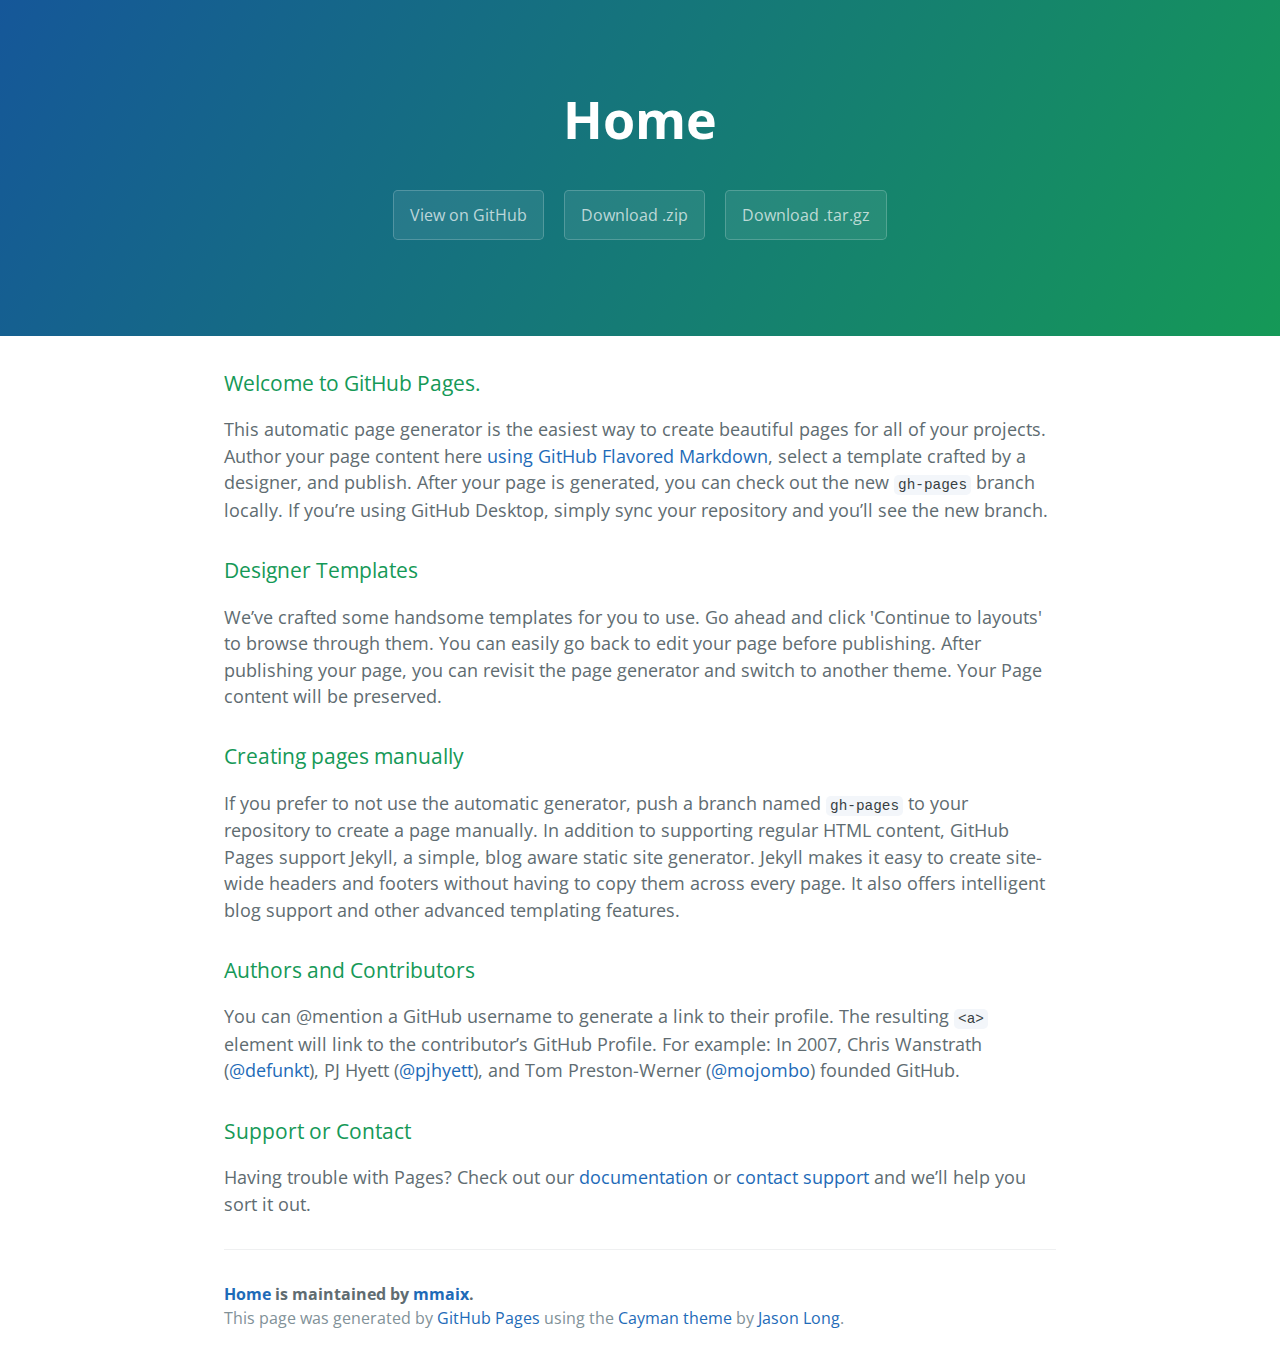
==== index.html @ e5095d08 "Create gh-pages branch via GitHub" ====
<!DOCTYPE html>
<html lang="en-us">
  <head>
    <meta charset="UTF-8">
    <title>Home by mmaix</title>
    <meta name="viewport" content="width=device-width, initial-scale=1">
    <link rel="stylesheet" type="text/css" href="stylesheets/normalize.css" media="screen">
    <link href='https://fonts.googleapis.com/css?family=Open+Sans:400,700' rel='stylesheet' type='text/css'>
    <link rel="stylesheet" type="text/css" href="stylesheets/stylesheet.css" media="screen">
    <link rel="stylesheet" type="text/css" href="stylesheets/github-light.css" media="screen">
  </head>
  <body>
    <section class="page-header">
      <h1 class="project-name">Home</h1>
      <h2 class="project-tagline"></h2>
      <a href="https://github.com/mmaix/home" class="btn">View on GitHub</a>
      <a href="https://github.com/mmaix/home/zipball/master" class="btn">Download .zip</a>
      <a href="https://github.com/mmaix/home/tarball/master" class="btn">Download .tar.gz</a>
    </section>

    <section class="main-content">
      <h3>
<a id="welcome-to-github-pages" class="anchor" href="#welcome-to-github-pages" aria-hidden="true"><span aria-hidden="true" class="octicon octicon-link"></span></a>Welcome to GitHub Pages.</h3>

<p>This automatic page generator is the easiest way to create beautiful pages for all of your projects. Author your page content here <a href="https://guides.github.com/features/mastering-markdown/">using GitHub Flavored Markdown</a>, select a template crafted by a designer, and publish. After your page is generated, you can check out the new <code>gh-pages</code> branch locally. If you’re using GitHub Desktop, simply sync your repository and you’ll see the new branch.</p>

<h3>
<a id="designer-templates" class="anchor" href="#designer-templates" aria-hidden="true"><span aria-hidden="true" class="octicon octicon-link"></span></a>Designer Templates</h3>

<p>We’ve crafted some handsome templates for you to use. Go ahead and click 'Continue to layouts' to browse through them. You can easily go back to edit your page before publishing. After publishing your page, you can revisit the page generator and switch to another theme. Your Page content will be preserved.</p>

<h3>
<a id="creating-pages-manually" class="anchor" href="#creating-pages-manually" aria-hidden="true"><span aria-hidden="true" class="octicon octicon-link"></span></a>Creating pages manually</h3>

<p>If you prefer to not use the automatic generator, push a branch named <code>gh-pages</code> to your repository to create a page manually. In addition to supporting regular HTML content, GitHub Pages support Jekyll, a simple, blog aware static site generator. Jekyll makes it easy to create site-wide headers and footers without having to copy them across every page. It also offers intelligent blog support and other advanced templating features.</p>

<h3>
<a id="authors-and-contributors" class="anchor" href="#authors-and-contributors" aria-hidden="true"><span aria-hidden="true" class="octicon octicon-link"></span></a>Authors and Contributors</h3>

<p>You can @mention a GitHub username to generate a link to their profile. The resulting <code>&lt;a&gt;</code> element will link to the contributor’s GitHub Profile. For example: In 2007, Chris Wanstrath (<a href="https://github.com/defunkt" class="user-mention">@defunkt</a>), PJ Hyett (<a href="https://github.com/pjhyett" class="user-mention">@pjhyett</a>), and Tom Preston-Werner (<a href="https://github.com/mojombo" class="user-mention">@mojombo</a>) founded GitHub.</p>

<h3>
<a id="support-or-contact" class="anchor" href="#support-or-contact" aria-hidden="true"><span aria-hidden="true" class="octicon octicon-link"></span></a>Support or Contact</h3>

<p>Having trouble with Pages? Check out our <a href="https://help.github.com/pages">documentation</a> or <a href="https://github.com/contact">contact support</a> and we’ll help you sort it out.</p>

      <footer class="site-footer">
        <span class="site-footer-owner"><a href="https://github.com/mmaix/home">Home</a> is maintained by <a href="https://github.com/mmaix">mmaix</a>.</span>

        <span class="site-footer-credits">This page was generated by <a href="https://pages.github.com">GitHub Pages</a> using the <a href="https://github.com/jasonlong/cayman-theme">Cayman theme</a> by <a href="https://twitter.com/jasonlong">Jason Long</a>.</span>
      </footer>

    </section>

  
  </body>
</html>
---- stylesheets/stylesheet.css ----
* {
  box-sizing: border-box; }

body {
  padding: 0;
  margin: 0;
  font-family: "Open Sans", "Helvetica Neue", Helvetica, Arial, sans-serif;
  font-size: 16px;
  line-height: 1.5;
  color: #606c71; }

a {
  color: #1e6bb8;
  text-decoration: none; }
  a:hover {
    text-decoration: underline; }

.btn {
  display: inline-block;
  margin-bottom: 1rem;
  color: rgba(255, 255, 255, 0.7);
  background-color: rgba(255, 255, 255, 0.08);
  border-color: rgba(255, 255, 255, 0.2);
  border-style: solid;
  border-width: 1px;
  border-radius: 0.3rem;
  transition: color 0.2s, background-color 0.2s, border-color 0.2s; }
  .btn + .btn {
    margin-left: 1rem; }

.btn:hover {
  color: rgba(255, 255, 255, 0.8);
  text-decoration: none;
  background-color: rgba(255, 255, 255, 0.2);
  border-color: rgba(255, 255, 255, 0.3); }

@media screen and (min-width: 64em) {
  .btn {
    padding: 0.75rem 1rem; } }

@media screen and (min-width: 42em) and (max-width: 64em) {
  .btn {
    padding: 0.6rem 0.9rem;
    font-size: 0.9rem; } }

@media screen and (max-width: 42em) {
  .btn {
    display: block;
    width: 100%;
    padding: 0.75rem;
    font-size: 0.9rem; }
    .btn + .btn {
      margin-top: 1rem;
      margin-left: 0; } }

.page-header {
  color: #fff;
  text-align: center;
  background-color: #159957;
  background-image: linear-gradient(120deg, #155799, #159957); }

@media screen and (min-width: 64em) {
  .page-header {
    padding: 5rem 6rem; } }

@media screen and (min-width: 42em) and (max-width: 64em) {
  .page-header {
    padding: 3rem 4rem; } }

@media screen and (max-width: 42em) {
  .page-header {
    padding: 2rem 1rem; } }

.project-name {
  margin-top: 0;
  margin-bottom: 0.1rem; }

@media screen and (min-width: 64em) {
  .project-name {
    font-size: 3.25rem; } }

@media screen and (min-width: 42em) and (max-width: 64em) {
  .project-name {
    font-size: 2.25rem; } }

@media screen and (max-width: 42em) {
  .project-name {
    font-size: 1.75rem; } }

.project-tagline {
  margin-bottom: 2rem;
  font-weight: normal;
  opacity: 0.7; }

@media screen and (min-width: 64em) {
  .project-tagline {
    font-size: 1.25rem; } }

@media screen and (min-width: 42em) and (max-width: 64em) {
  .project-tagline {
    font-size: 1.15rem; } }

@media screen and (max-width: 42em) {
  .project-tagline {
    font-size: 1rem; } }

.main-content :first-child {
  margin-top: 0; }
.main-content img {
  max-width: 100%; }
.main-content h1, .main-content h2, .main-content h3, .main-content h4, .main-content h5, .main-content h6 {
  margin-top: 2rem;
  margin-bottom: 1rem;
  font-weight: normal;
  color: #159957; }
.main-content p {
  margin-bottom: 1em; }
.main-content code {
  padding: 2px 4px;
  font-family: Consolas, "Liberation Mono", Menlo, Courier, monospace;
  font-size: 0.9rem;
  color: #383e41;
  background-color: #f3f6fa;
  border-radius: 0.3rem; }
.main-content pre {
  padding: 0.8rem;
  margin-top: 0;
  margin-bottom: 1rem;
  font: 1rem Consolas, "Liberation Mono", Menlo, Courier, monospace;
  color: #567482;
  word-wrap: normal;
  background-color: #f3f6fa;
  border: solid 1px #dce6f0;
  border-radius: 0.3rem; }
  .main-content pre > code {
    padding: 0;
    margin: 0;
    font-size: 0.9rem;
    color: #567482;
    word-break: normal;
    white-space: pre;
    background: transparent;
    border: 0; }
.main-content .highlight {
  margin-bottom: 1rem; }
  .main-content .highlight pre {
    margin-bottom: 0;
    word-break: normal; }
.main-content .highlight pre, .main-content pre {
  padding: 0.8rem;
  overflow: auto;
  font-size: 0.9rem;
  line-height: 1.45;
  border-radius: 0.3rem; }
.main-content pre code, .main-content pre tt {
  display: inline;
  max-width: initial;
  padding: 0;
  margin: 0;
  overflow: initial;
  line-height: inherit;
  word-wrap: normal;
  background-color: transparent;
  border: 0; }
  .main-content pre code:before, .main-content pre code:after, .main-content pre tt:before, .main-content pre tt:after {
    content: normal; }
.main-content ul, .main-content ol {
  margin-top: 0; }
.main-content blockquote {
  padding: 0 1rem;
  margin-left: 0;
  color: #819198;
  border-left: 0.3rem solid #dce6f0; }
  .main-content blockquote > :first-child {
    margin-top: 0; }
  .main-content blockquote > :last-child {
    margin-bottom: 0; }
.main-content table {
  display: block;
  width: 100%;
  overflow: auto;
  word-break: normal;
  word-break: keep-all; }
  .main-content table th {
    font-weight: bold; }
  .main-content table th, .main-content table td {
    padding: 0.5rem 1rem;
    border: 1px solid #e9ebec; }
.main-content dl {
  padding: 0; }
  .main-content dl dt {
    padding: 0;
    margin-top: 1rem;
    font-size: 1rem;
    font-weight: bold; }
  .main-content dl dd {
    padding: 0;
    margin-bottom: 1rem; }
.main-content hr {
  height: 2px;
  padding: 0;
  margin: 1rem 0;
  background-color: #eff0f1;
  border: 0; }

@media screen and (min-width: 64em) {
  .main-content {
    max-width: 64rem;
    padding: 2rem 6rem;
    margin: 0 auto;
    font-size: 1.1rem; } }

@media screen and (min-width: 42em) and (max-width: 64em) {
  .main-content {
    padding: 2rem 4rem;
    font-size: 1.1rem; } }

@media screen and (max-width: 42em) {
  .main-content {
    padding: 2rem 1rem;
    font-size: 1rem; } }

.site-footer {
  padding-top: 2rem;
  margin-top: 2rem;
  border-top: solid 1px #eff0f1; }

.site-footer-owner {
  display: block;
  font-weight: bold; }

.site-footer-credits {
  color: #819198; }

@media screen and (min-width: 64em) {
  .site-footer {
    font-size: 1rem; } }

@media screen and (min-width: 42em) and (max-width: 64em) {
  .site-footer {
    font-size: 1rem; } }

@media screen and (max-width: 42em) {
  .site-footer {
    font-size: 0.9rem; } }
---- stylesheets/github-light.css ----
/*
The MIT License (MIT)

Copyright (c) 2016 GitHub, Inc.

Permission is hereby granted, free of charge, to any person obtaining a copy
of this software and associated documentation files (the "Software"), to deal
in the Software without restriction, including without limitation the rights
to use, copy, modify, merge, publish, distribute, sublicense, and/or sell
copies of the Software, and to permit persons to whom the Software is
furnished to do so, subject to the following conditions:

The above copyright notice and this permission notice shall be included in all
copies or substantial portions of the Software.

THE SOFTWARE IS PROVIDED "AS IS", WITHOUT WARRANTY OF ANY KIND, EXPRESS OR
IMPLIED, INCLUDING BUT NOT LIMITED TO THE WARRANTIES OF MERCHANTABILITY,
FITNESS FOR A PARTICULAR PURPOSE AND NONINFRINGEMENT. IN NO EVENT SHALL THE
AUTHORS OR COPYRIGHT HOLDERS BE LIABLE FOR ANY CLAIM, DAMAGES OR OTHER
LIABILITY, WHETHER IN AN ACTION OF CONTRACT, TORT OR OTHERWISE, ARISING FROM,
OUT OF OR IN CONNECTION WITH THE SOFTWARE OR THE USE OR OTHER DEALINGS IN THE
SOFTWARE.

*/

.pl-c /* comment */ {
  color: #969896;
}

.pl-c1 /* constant, variable.other.constant, support, meta.property-name, support.constant, support.variable, meta.module-reference, markup.raw, meta.diff.header */,
.pl-s .pl-v /* string variable */ {
  color: #0086b3;
}

.pl-e /* entity */,
.pl-en /* entity.name */ {
  color: #795da3;
}

.pl-smi /* variable.parameter.function, storage.modifier.package, storage.modifier.import, storage.type.java, variable.other */,
.pl-s .pl-s1 /* string source */ {
  color: #333;
}

.pl-ent /* entity.name.tag */ {
  color: #63a35c;
}

.pl-k /* keyword, storage, storage.type */ {
  color: #a71d5d;
}

.pl-s /* string */,
.pl-pds /* punctuation.definition.string, string.regexp.character-class */,
.pl-s .pl-pse .pl-s1 /* string punctuation.section.embedded source */,
.pl-sr /* string.regexp */,
.pl-sr .pl-cce /* string.regexp constant.character.escape */,
.pl-sr .pl-sre /* string.regexp source.ruby.embedded */,
.pl-sr .pl-sra /* string.regexp string.regexp.arbitrary-repitition */ {
  color: #183691;
}

.pl-v /* variable */ {
  color: #ed6a43;
}

.pl-id /* invalid.deprecated */ {
  color: #b52a1d;
}

.pl-ii /* invalid.illegal */ {
  color: #f8f8f8;
  background-color: #b52a1d;
}

.pl-sr .pl-cce /* string.regexp constant.character.escape */ {
  font-weight: bold;
  color: #63a35c;
}

.pl-ml /* markup.list */ {
  color: #693a17;
}

.pl-mh /* markup.heading */,
.pl-mh .pl-en /* markup.heading entity.name */,
.pl-ms /* meta.separator */ {
  font-weight: bold;
  color: #1d3e81;
}

.pl-mq /* markup.quote */ {
  color: #008080;
}

.pl-mi /* markup.italic */ {
  font-style: italic;
  color: #333;
}

.pl-mb /* markup.bold */ {
  font-weight: bold;
  color: #333;
}

.pl-md /* markup.deleted, meta.diff.header.from-file */ {
  color: #bd2c00;
  background-color: #ffecec;
}

.pl-mi1 /* markup.inserted, meta.diff.header.to-file */ {
  color: #55a532;
  background-color: #eaffea;
}

.pl-mdr /* meta.diff.range */ {
  font-weight: bold;
  color: #795da3;
}

.pl-mo /* meta.output */ {
  color: #1d3e81;
}
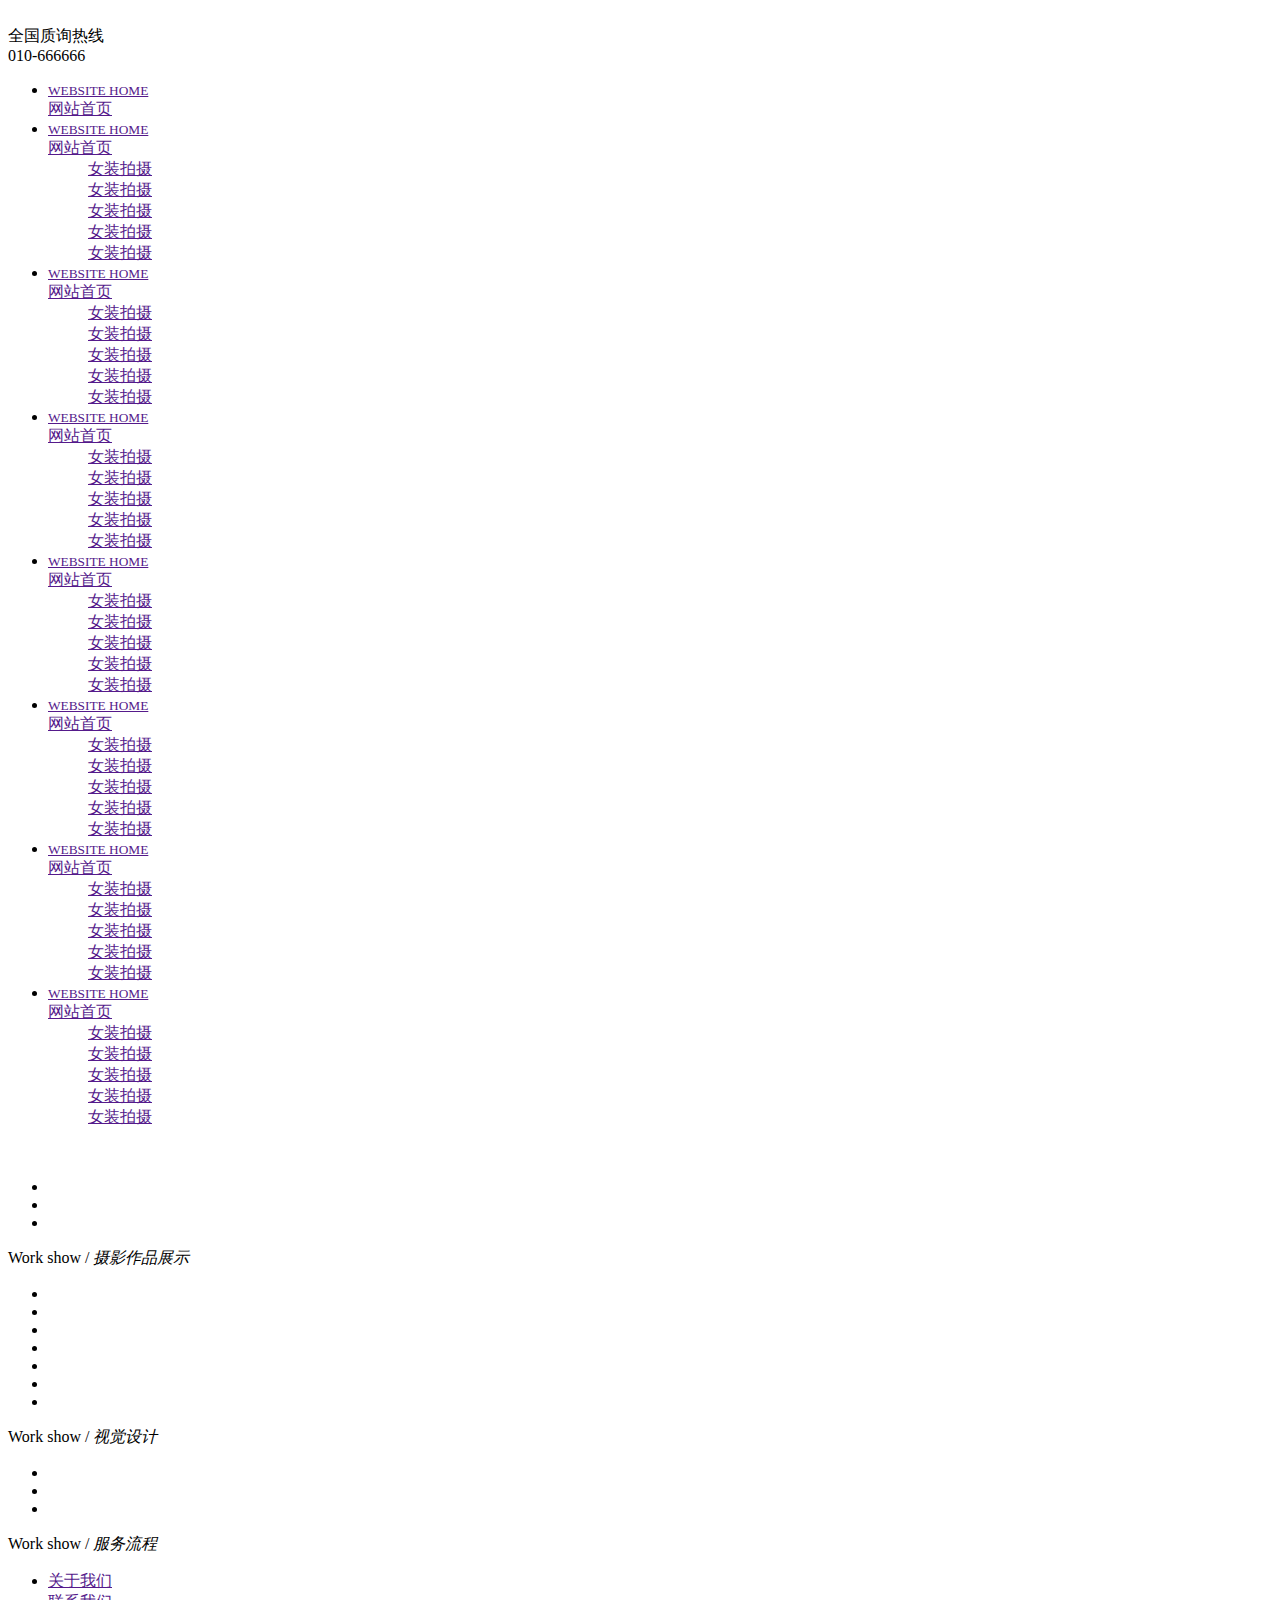
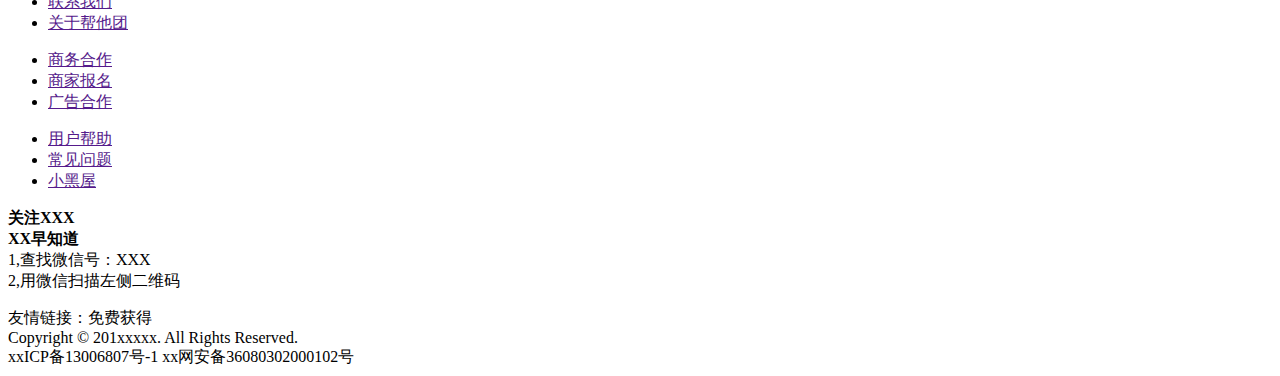
==== commit b59e83db: "Create index.html" ====
--- a/index.html
+++ b/index.html
@@ -1,57 +1,243 @@
 <!DOCTYPE html>
-<html lang="en-us">
-  <head>
-    <meta charset="UTF-8">
-    <title>Home by mmaix</title>
-    <meta name="viewport" content="width=device-width, initial-scale=1">
-    <link rel="stylesheet" type="text/css" href="stylesheets/normalize.css" media="screen">
-    <link href='https://fonts.googleapis.com/css?family=Open+Sans:400,700' rel='stylesheet' type='text/css'>
-    <link rel="stylesheet" type="text/css" href="stylesheets/stylesheet.css" media="screen">
-    <link rel="stylesheet" type="text/css" href="stylesheets/github-light.css" media="screen">
-  </head>
-  <body>
-    <section class="page-header">
-      <h1 class="project-name">Home</h1>
-      <h2 class="project-tagline"></h2>
-      <a href="https://github.com/mmaix/home" class="btn">View on GitHub</a>
-      <a href="https://github.com/mmaix/home/zipball/master" class="btn">Download .zip</a>
-      <a href="https://github.com/mmaix/home/tarball/master" class="btn">Download .tar.gz</a>
-    </section>
-
-    <section class="main-content">
-      <h3>
-<a id="welcome-to-github-pages" class="anchor" href="#welcome-to-github-pages" aria-hidden="true"><span aria-hidden="true" class="octicon octicon-link"></span></a>Welcome to GitHub Pages.</h3>
-
-<p>This automatic page generator is the easiest way to create beautiful pages for all of your projects. Author your page content here <a href="https://guides.github.com/features/mastering-markdown/">using GitHub Flavored Markdown</a>, select a template crafted by a designer, and publish. After your page is generated, you can check out the new <code>gh-pages</code> branch locally. If you’re using GitHub Desktop, simply sync your repository and you’ll see the new branch.</p>
-
-<h3>
-<a id="designer-templates" class="anchor" href="#designer-templates" aria-hidden="true"><span aria-hidden="true" class="octicon octicon-link"></span></a>Designer Templates</h3>
-
-<p>We’ve crafted some handsome templates for you to use. Go ahead and click 'Continue to layouts' to browse through them. You can easily go back to edit your page before publishing. After publishing your page, you can revisit the page generator and switch to another theme. Your Page content will be preserved.</p>
-
-<h3>
-<a id="creating-pages-manually" class="anchor" href="#creating-pages-manually" aria-hidden="true"><span aria-hidden="true" class="octicon octicon-link"></span></a>Creating pages manually</h3>
-
-<p>If you prefer to not use the automatic generator, push a branch named <code>gh-pages</code> to your repository to create a page manually. In addition to supporting regular HTML content, GitHub Pages support Jekyll, a simple, blog aware static site generator. Jekyll makes it easy to create site-wide headers and footers without having to copy them across every page. It also offers intelligent blog support and other advanced templating features.</p>
-
-<h3>
-<a id="authors-and-contributors" class="anchor" href="#authors-and-contributors" aria-hidden="true"><span aria-hidden="true" class="octicon octicon-link"></span></a>Authors and Contributors</h3>
-
-<p>You can @mention a GitHub username to generate a link to their profile. The resulting <code>&lt;a&gt;</code> element will link to the contributor’s GitHub Profile. For example: In 2007, Chris Wanstrath (<a href="https://github.com/defunkt" class="user-mention">@defunkt</a>), PJ Hyett (<a href="https://github.com/pjhyett" class="user-mention">@pjhyett</a>), and Tom Preston-Werner (<a href="https://github.com/mojombo" class="user-mention">@mojombo</a>) founded GitHub.</p>
-
-<h3>
-<a id="support-or-contact" class="anchor" href="#support-or-contact" aria-hidden="true"><span aria-hidden="true" class="octicon octicon-link"></span></a>Support or Contact</h3>
-
-<p>Having trouble with Pages? Check out our <a href="https://help.github.com/pages">documentation</a> or <a href="https://github.com/contact">contact support</a> and we’ll help you sort it out.</p>
-
-      <footer class="site-footer">
-        <span class="site-footer-owner"><a href="https://github.com/mmaix/home">Home</a> is maintained by <a href="https://github.com/mmaix">mmaix</a>.</span>
-
-        <span class="site-footer-credits">This page was generated by <a href="https://pages.github.com">GitHub Pages</a> using the <a href="https://github.com/jasonlong/cayman-theme">Cayman theme</a> by <a href="https://twitter.com/jasonlong">Jason Long</a>.</span>
-      </footer>
-
-    </section>
-
-  
-  </body>
+<html>
+<head>
+	<meta http-equiv="Content-Type" content="text/html; charset=utf-8" />
+<meta name="Keywords" content="麦迈科技，淘宝摄影,淘宝拍摄,服装摄影,淘宝服装拍摄,淘宝服装摄影,产品拍摄,网店装修,详情页设计,静物摄影  
+">
+<meta name="Description" content="麦迈科技，淘宝摄影,淘宝拍摄,服装摄影,淘宝服装拍摄,淘宝服装摄影,产品拍摄,网店装修,详情页设计,静物摄影">
+
+	<title>麦迈科技</title>
+	<meta name="benjie" content="201">
+	<link rel="stylesheet" type="text/css" href="css/M.css">
+	<link rel="stylesheet" type="text/css" href="css/common.css">
+</head>
+<body>
+	
+<div class="head1">
+	<div class="head1200">
+		<a href="#"><img src="" alt=""></a>
+		<div>
+		全国质询热线<br>
+		<span>010-666666</span>
+		</div>
+	</div>
+</div>
+
+<div class="head2">
+	<div class="head1200">
+	<ul>
+		<li><a href=""><small>WEBSITE HOME</small><br>网站首页</a></li>
+		<li><a href=""><small>WEBSITE HOME</small><br>网站首页</a>
+		<dl>
+			<dd><a href="">女装拍摄</a></dd>
+			<dd><a href="">女装拍摄</a></dd>
+			<dd><a href="">女装拍摄</a></dd>
+			<dd><a href="">女装拍摄</a></dd>
+			<dd><a href="">女装拍摄</a></dd>
+		</dl>
+		</li>
+
+		<li><a href=""><small>WEBSITE HOME</small><br>网站首页</a>
+		<dl>
+			<dd><a href="">女装拍摄</a></dd>
+			<dd><a href="">女装拍摄</a></dd>
+			<dd><a href="">女装拍摄</a></dd>
+			<dd><a href="">女装拍摄</a></dd>
+			<dd><a href="">女装拍摄</a></dd>
+		</dl>
+		</li>
+
+		<li><a href=""><small>WEBSITE HOME</small><br>网站首页</a>
+		<dl>
+			<dd><a href="">女装拍摄</a></dd>
+			<dd><a href="">女装拍摄</a></dd>
+			<dd><a href="">女装拍摄</a></dd>
+			<dd><a href="">女装拍摄</a></dd>
+			<dd><a href="">女装拍摄</a></dd>
+		</dl>
+		</li>
+
+		<li><a href=""><small>WEBSITE HOME</small><br>网站首页</a>
+		<dl>
+			<dd><a href="">女装拍摄</a></dd>
+			<dd><a href="">女装拍摄</a></dd>
+			<dd><a href="">女装拍摄</a></dd>
+			<dd><a href="">女装拍摄</a></dd>
+			<dd><a href="">女装拍摄</a></dd>
+		</dl>
+		</li>
+
+		<li><a href=""><small>WEBSITE HOME</small><br>网站首页</a>
+		<dl>
+			<dd><a href="">女装拍摄</a></dd>
+			<dd><a href="">女装拍摄</a></dd>
+			<dd><a href="">女装拍摄</a></dd>
+			<dd><a href="">女装拍摄</a></dd>
+			<dd><a href="">女装拍摄</a></dd>
+		</dl>
+		</li>
+
+		<li><a href=""><small>WEBSITE HOME</small><br>网站首页</a>
+		<dl>
+			<dd><a href="">女装拍摄</a></dd>
+			<dd><a href="">女装拍摄</a></dd>
+			<dd><a href="">女装拍摄</a></dd>
+			<dd><a href="">女装拍摄</a></dd>
+			<dd><a href="">女装拍摄</a></dd>
+		</dl>
+		</li>
+
+		<li><a href=""><small>WEBSITE HOME</small><br>网站首页</a>
+		<dl>
+			<dd><a href="">女装拍摄</a></dd>
+			<dd><a href="">女装拍摄</a></dd>
+			<dd><a href="">女装拍摄</a></dd>
+			<dd><a href="">女装拍摄</a></dd>
+			<dd><a href="">女装拍摄</a></dd>
+		</dl>
+		</li>
+		
+	</ul>
+	</div>
+</div>
+
+<div class="banner">
+	<a href=""><img src="image/2.png" alt=""  class="z" ></a>
+	<a href=""><img src="image/3.png" alt="" ></a>
+	<a href=""><img src="image/5.png" alt="" ></a>
+	<ul>
+		<li num=1 class="bar"></li>
+		<li num=2></li>
+		<li num=3></li>
+	</ul>
+</div>
+
+<div class="title">
+Work show / <em>摄影作品展示</em></div>
+<div class="bannerImg">
+	<ul>
+		<li><a href=""><img src="image/f1.jpg" alt=""></a></li>
+		<li><a href=""><img src="image/f2.jpg" alt=""></a></li>
+		<li><a href=""><img src="image/f3.jpg" alt=""></a></li>
+		<li><a href=""><img src="image/f4.jpg" alt=""></a></li>
+		<li><a href=""><img src="image/f7.jpg" alt=""></a></li>
+		<li><a href=""><img src="image/f6.jpg" alt=""></a></li>
+		<li><a href=""><img src="image/f5.jpg" alt=""></a></li>
+		</ul>
+</div>
+
+
+<div class="title">
+Work show / <em>视觉设计</em></div>
+
+<div class="bannerImg">
+	<ul>
+		<li><a href=""><img src="image/f1.jpg" alt=""></a></li>
+		<li><a href=""><img src="image/f2.jpg" alt=""></a></li>
+		<li><a href=""><img src="image/f3.jpg" alt=""></a></li>
+		
+	</ul>
+</div>
+<div class="title">
+Work show / <em>服务流程</em></div>
+
+
+
+  <div class="ftDiv">
+        <div class='forIe8'>
+            <div class="logo">
+               
+            </div>
+            <ul>
+                <li><a href="">关于我们</a></li>
+                <li><a href="">联系我们</a></li>
+                <li><a href="">关于帮他团</a></li>
+            </ul>
+            <ul>
+                <li><a href="">商务合作</a></li>
+                <li><a href="">商家报名</a></li>
+                <li><a href="">广告合作</a></li>
+            </ul>
+            <ul>
+                <li><a href="">用户帮助</a></li>
+                <li><a href="">常见问题</a></li>
+                <li><a href="">小黑屋</a></li>
+            </ul>
+
+            <div class="two"></div>
+            <p>
+                <b>关注XXX</b><br />
+                <b>XX早知道</b><br />
+                1,查找微信号：XXX<br />
+                2,用微信扫描左侧二维码
+            </p>
+            <div class="foot">
+                <div class="a">友情链接：免费获得</div>
+                <div class="b">
+                    Copyright © 201xxxxx. All Rights Reserved.<br />
+                    xxICP备13006807号-1 xx网安备36080302000102号
+
+                </div>
+            </div>
+        </div>
+    </div>
+
+<script type="text/javascript" src='js/jquery.min.js'></script>
+
+<script type="text/javascript">
+x=0
+cc=setInterval(function(){
+if(x<3){
+
+$('.banner a:not(:eq('+x+')) img').stop().fadeOut(700)
+	$('.banner a:eq('+x+') img').fadeIn(700)
+		$('.banner li').removeClass('bar')
+		$('.banner li:eq('+x+')').addClass('bar')
+	x++
+}
+else if(x==3){
+	x=0
+}
+},3000)
+	x=0
+$('.banner li').hover(function(){
+	//x1 就是获取 X 的值 ，鼠标离开的时候从X1这里开始继续
+	x1=x
+	x=9
+
+	if($(this).attr('num')==1){
+		//not 的位置要注意
+	$('.banner a:not(:eq(0)) img').stop().fadeOut(700)
+	$('.banner a:eq(0) img').fadeIn(700)
+	$('.banner li').removeClass('bar')
+	$(this).addClass('bar')
+	}
+	else if($(this).attr('num')==2){
+	$('.banner a:not(:eq(1)) img').stop().fadeOut(700 )
+	$('.banner a:eq(1) img').fadeIn(700)
+	$('.banner li').removeClass('bar')
+	$(this).addClass('bar')
+	}
+	else if($(this).attr('num')==3){
+	$('.banner a:not(:eq(2)) img').stop().fadeOut(700)
+	$('.banner a:eq(2) img').fadeIn(700)
+	$('.banner li').removeClass('bar')
+	$(this).addClass('bar')
+	}
+},function(){
+	x=x1
+})
+
+$('.bannerImg li a img').hover(function(){
+	$('.bannerImg li a img').addClass('opa');
+	$(this).removeClass('opa')
+
+	
+})
+$('.bannerImg ').hover(function(){},function(){
+	$('.bannerImg li a img').removeClass('opa');
+})
+
+</script>
+</body>
 </html>
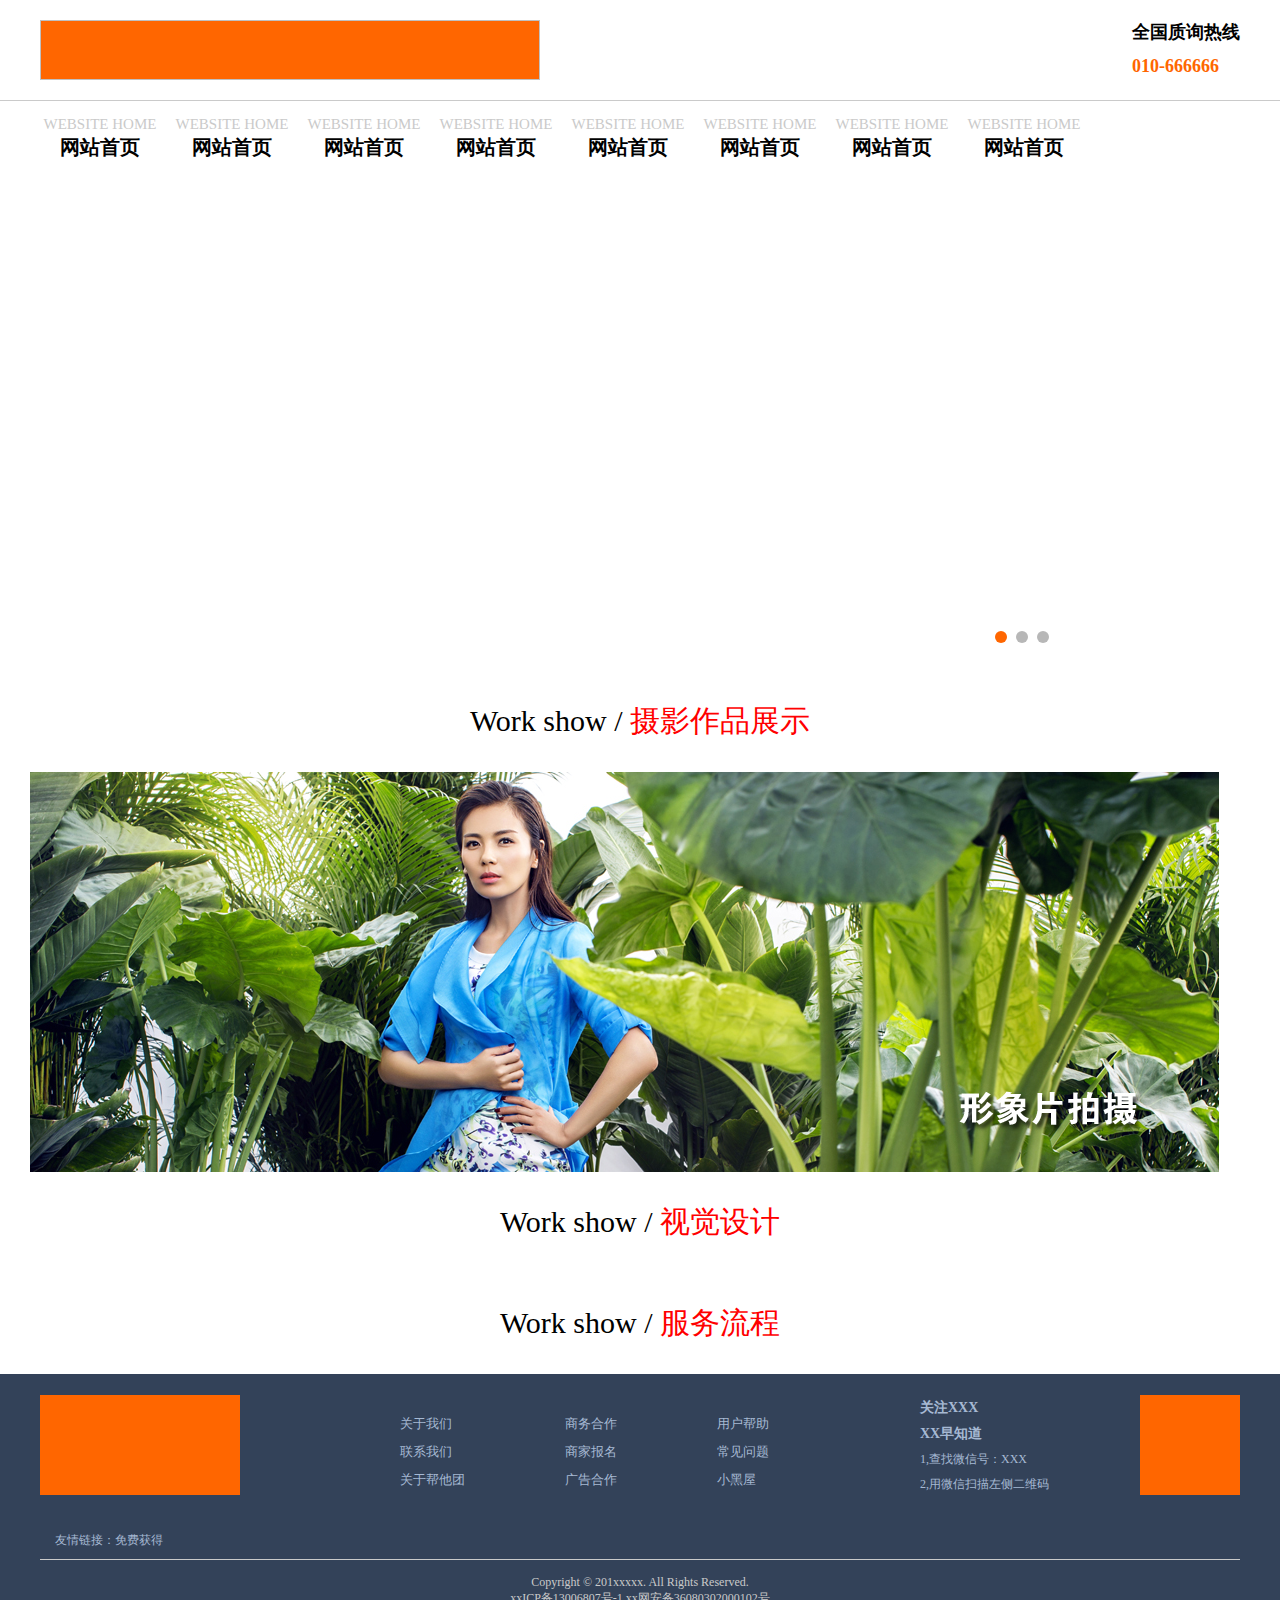
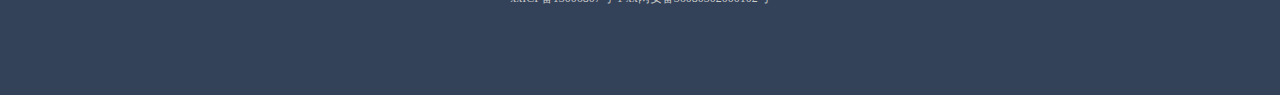
==== commit 079555dc: "Update index.html" ====
--- a/index.html
+++ b/index.html
@@ -15,7 +15,7 @@
 	
 <div class="head1">
 	<div class="head1200">
-		<a href="#"><img src="" alt=""></a>
+		<a href="#"><img  alt=""></a>
 		<div>
 		全国质询热线<br>
 		<span>010-666666</span>
@@ -102,9 +102,9 @@
 </div>
 
 <div class="banner">
-	<a href=""><img src="image/2.png" alt=""  class="z" ></a>
-	<a href=""><img src="image/3.png" alt="" ></a>
-	<a href=""><img src="image/5.png" alt="" ></a>
+	<a href=""><img data="image/2.png" alt=""  class="z" ></a>
+	<a href=""><img data="image/3.png" alt="" ></a>
+	<a href=""><img data="image/5.png" alt="" ></a>
 	<ul>
 		<li num=1 class="bar"></li>
 		<li num=2></li>
@@ -117,12 +117,12 @@
 <div class="bannerImg">
 	<ul>
 		<li><a href=""><img src="image/f1.jpg" alt=""></a></li>
-		<li><a href=""><img src="image/f2.jpg" alt=""></a></li>
-		<li><a href=""><img src="image/f3.jpg" alt=""></a></li>
-		<li><a href=""><img src="image/f4.jpg" alt=""></a></li>
-		<li><a href=""><img src="image/f7.jpg" alt=""></a></li>
-		<li><a href=""><img src="image/f6.jpg" alt=""></a></li>
-		<li><a href=""><img src="image/f5.jpg" alt=""></a></li>
+		<li><a href=""><img data="image/f2.jpg" alt=""></a></li>
+		<li><a href=""><img data="image/f3.jpg" alt=""></a></li>
+		<li><a href=""><img data="image/f4.jpg" alt=""></a></li>
+		<li><a href=""><img data="image/f7.jpg" alt=""></a></li>
+		<li><a href=""><img data="image/f6.jpg" alt=""></a></li>
+		<li><a href=""><img data="image/f5.jpg" alt=""></a></li>
 		</ul>
 </div>
 
@@ -132,9 +132,9 @@
 
 <div class="bannerImg">
 	<ul>
-		<li><a href=""><img src="image/f1.jpg" alt=""></a></li>
-		<li><a href=""><img src="image/f2.jpg" alt=""></a></li>
-		<li><a href=""><img src="image/f3.jpg" alt=""></a></li>
+		<li><a href=""><img data="image/f1.jpg" alt=""></a></li>
+		<li><a href=""><img data="image/f2.jpg" alt=""></a></li>
+		<li><a href=""><img data="image/f3.jpg" alt=""></a></li>
 		
 	</ul>
 </div>
@@ -238,6 +238,22 @@
 	$('.bannerImg li a img').removeClass('opa');
 })
 
+
+$(window).scroll(function(){
+
+  $('img').each(function(){
+    if($(this).attr('src')==null){
+				//这里的550 设置的是 整个图片的高度
+			//最好自己定义，不能直接height()/2  因为图片还没加载好
+if($(window).scrollTop()>=($(this).offset().top+550-$(window).innerHeight())){
+ $(this).attr('src',$(this).attr('data')).animate({'opacity':'1'},3000)
+				//动画随便写
+
+	}  
+    }
+
+  })
+})
 </script>
 </body>
 </html>
--- a/css/M.css
+++ b/css/M.css
@@ -0,0 +1,172 @@
+*{
+	padding: 0px;
+	margin: 0px;
+	font-family: 'Microsoft YaHei';
+	text-decoration: none;list-style: none;
+}
+html{
+	overflow-x: hidden;
+	/*background: url('../image/a1.png');
+*/
+	background-attachment:fixed;
+}
+body{
+	/*background: url('../image/a2.png');*/
+	/*background: url('../image/bar1.png');*/
+	background-attachment:fixed;
+}
+.head1,.head2{
+	height: 100px;
+	background: white;
+	border-bottom: 1px solid #cacaca;
+}
+.head2{
+	border-bottom: none;
+	height: 70px;position: relative;z-index: 3;
+}
+.head1200{
+	width: 1200px;margin: 0 auto;
+	font-size: 15px;
+
+}
+.head1200 img{
+	display: inline-block;
+	height: 60px;
+	width: 500px;
+	background: #f60;
+	margin-top: 20px;
+}
+.head1200 div{
+	float: right;
+	margin-top: 20px;
+	font-size: 18px;
+	font-weight: bold;
+}
+.head1200 div span{
+	color: #f60;
+	line-height: 45px;
+}
+.head1200>ul{
+	padding-bottom: 1px;
+	
+}
+
+.head1200>ul>li{
+	float: left;text-align: center;
+	width: 120px;height: 60px;
+	margin-top: 10px;
+	position: relative;
+	margin-right: 12px;
+}
+.head1200>ul>li>a{
+	color: black;font-size: 20px;
+	font-weight: bold;height: 60px;
+}
+.head1200>ul>li:hover>a{
+	color: red;
+}
+.head1200>ul>li:hover>a>small{
+color: black
+}
+.head1200>ul>li>a>small{
+	color: #cacaca;font-size: 15px;
+	font-weight: normal;
+}
+.head1200>ul>li>dl{
+	position: absolute;top: 60px;width: 120px;
+	background: #cacaca;
+	/*��Ҳ����rgba ��   IE8��֧�� �������˺þ�*/
+	background: rgba(122,122,122,0.7);
+}
+.head1200>ul>li>dl>dd{
+	height: 0px;
+	line-height: 30px;
+	overflow: hidden;
+	transition: all 0.5s;
+	-webkit-transition:all 0.5s;
+}
+/*.head1200>ul>li:hover >dl{
+	box-shadow: 0px 0px 20px blue;
+	transition: all 0.3s;
+}*/
+
+
+.head1200>ul>li>dl>dd:hover{
+	background: #f60;
+	background: rgba(0,0,255,0.3);
+}
+.head1200>ul>li>dl>dd>a{
+	color: white;
+}
+.head1200>ul>li:hover>dl>dd{
+	height: 30px;
+}
+
+
+
+.banner{
+	height: 460px;
+	margin: 0 auto;
+	position: relative;
+}
+.banner>ul{
+	position: absolute;left: 77%;
+	bottom: 5%;
+	background: rgba(255,255,255,0.3);
+	padding: 3px 0px;
+	padding-right: 9px;border-radius: 10px;
+	z-index: 5;
+}
+.banner>ul>li{
+	width: 12px;height: 12px;background:#B7B7B7;
+	border-radius: 50%;float: left;margin-left: 9px;cursor:pointer;
+}
+.banner>ul>li:hover{
+	background: #F60;
+}
+.banner>ul>li.bar{
+	background: #f60;
+}
+.banner{
+	position: relative;
+	height: 500px;
+	/*background: url('../image/2.png') center;*/
+}
+.banner>a>img{
+	position: absolute;left: 50%;
+	margin-left: -960px;
+	display: none;
+}
+
+.banner>a>img.z{
+	display: block;
+}
+.title{
+	/*background: white;*/
+	font-size: 30px;text-align: center;
+	padding: 30px 0px;
+}
+.bannerImg {
+    width: 1220px;
+   overflow: hidden;
+    margin-top: 0;
+    margin-right: auto;
+    margin-bottom: 0;
+    margin-left: auto;
+
+}
+.bannerImg li {
+	float: left;
+	background: black;
+}
+.bannerImg li img{
+	  border: 0;transition: all 0.7s;
+	  display: block;
+}
+em{
+	font-style: normal;color: red;
+}
+
+.bannerImg li img.opa{
+	opacity: 0.6;
+}
--- a/css/common.css
+++ b/css/common.css
@@ -0,0 +1,83 @@
+.ftDiv {
+    width: 100%;
+    color: #666;
+    padding-top: 1px;
+    background: #334259;
+}
+img{
+    border: none;
+}
+.forIe8 {
+    width: 1200px;
+   margin-top: 20px;margin-left: auto;margin-right: auto;
+    height: 300px;
+    position: relative;
+}
+.forIe8>div.logo {
+    height: 100px;
+    width: 200px;
+    margin-right: 160px;
+    float: left;
+    background: #f60;
+}
+.forIe8 ul {
+    margin-right: 100px;
+    font-size: 13px;
+}
+.forIe8>ul {
+    position: relative;
+    float: left;
+    padding-top: 10px;
+}
+.forIe8 > ul >li {
+    font-size: 13px;
+    margin-top: 10px;
+}
+.forIe8 ul a {
+    color:#a6b9d3;
+}
+.forIe8 div.two {
+    height: 100px;
+    width: 100px;
+    background: #f60;
+    float: right;
+    margin-left: 50px;
+}
+.forIe8>p {
+    color: #a6b9d3;
+    float: right;
+    width: 170px;
+    margin: 0px 0px 0px 30px;
+    font-size: 12px;
+    line-height: 25px;
+}
+.forIe8 b {
+    font-size: 14px;
+    margin-bottom: 10px;
+}
+
+.forIe8 div.foot {
+    width: 100%;
+    height: 150px;
+    float: left;
+}
+.forIe8 div.foot .a {
+    padding-left: 15px;
+    color: #a6b9d3;
+    font-size: 12px;
+    padding-bottom: 10px;
+    border-bottom: 1px solid #cacaca;
+}
+.forIe8 div.foot .b {
+    text-align: center;
+    font-size: 12px;
+    margin-top: 15px;
+    color: #cacaca;
+}
+.foot {
+ 
+    padding-top: 10px;
+    position: relative;
+    top: 25px;
+    margin: 0 auto;
+}
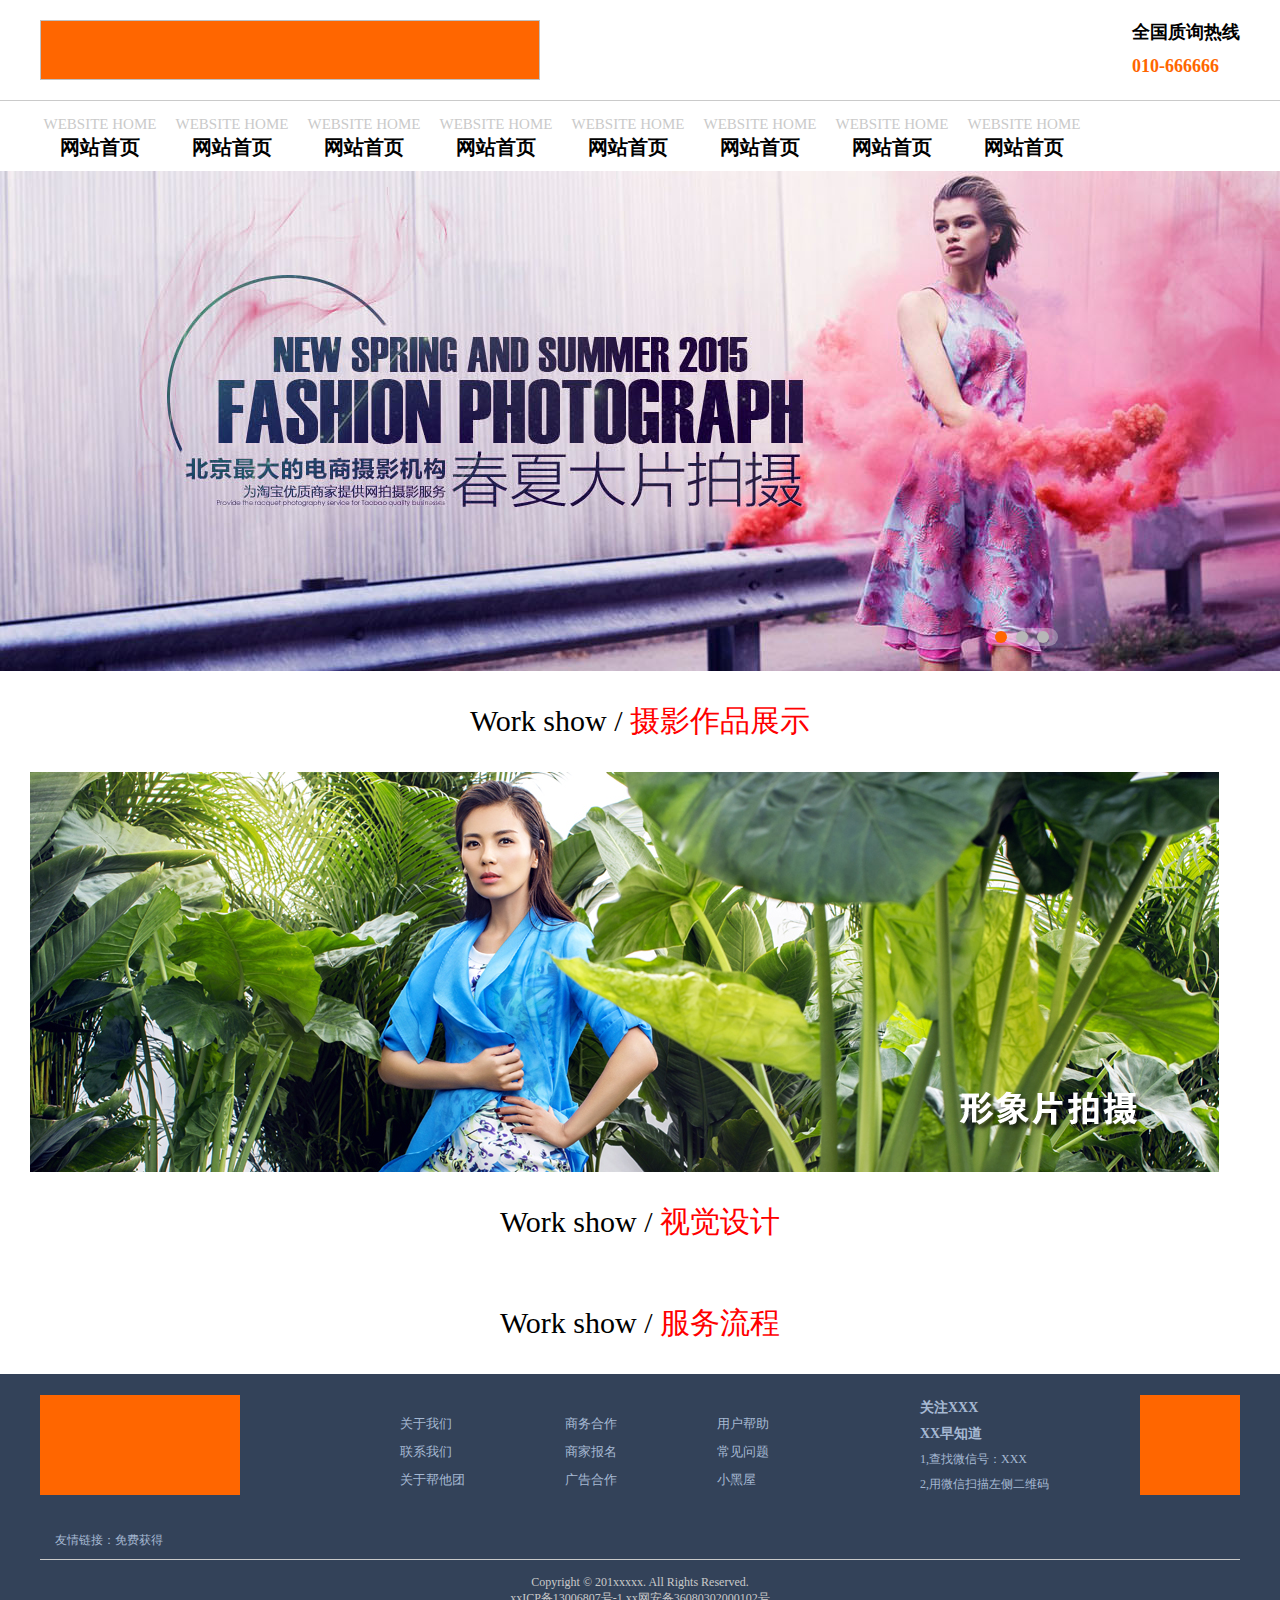
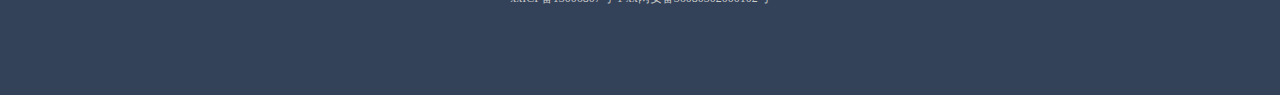
==== commit 201f07e8: "Update index.html" ====
--- a/index.html
+++ b/index.html
@@ -102,9 +102,9 @@
 </div>
 
 <div class="banner">
-	<a href=""><img data="image/2.png" alt=""  class="z" ></a>
-	<a href=""><img data="image/3.png" alt="" ></a>
-	<a href=""><img data="image/5.png" alt="" ></a>
+	<a href=""><img src="image/2.png" alt=""  class="z" ></a>
+	<a href=""><img src="image/3.png" alt="" ></a>
+	<a href=""><img src="image/5.png" alt="" ></a>
 	<ul>
 		<li num=1 class="bar"></li>
 		<li num=2></li>
@@ -240,12 +240,11 @@
 
 
 $(window).scroll(function(){
-
   $('img').each(function(){
     if($(this).attr('src')==null){
 				//这里的550 设置的是 整个图片的高度
 			//最好自己定义，不能直接height()/2  因为图片还没加载好
-if($(window).scrollTop()>=($(this).offset().top+550-$(window).innerHeight())){
+if($(window).scrollTop()>=($(this).offset().top+250-$(window).innerHeight())){
  $(this).attr('src',$(this).attr('data')).animate({'opacity':'1'},3000)
 				//动画随便写
 
